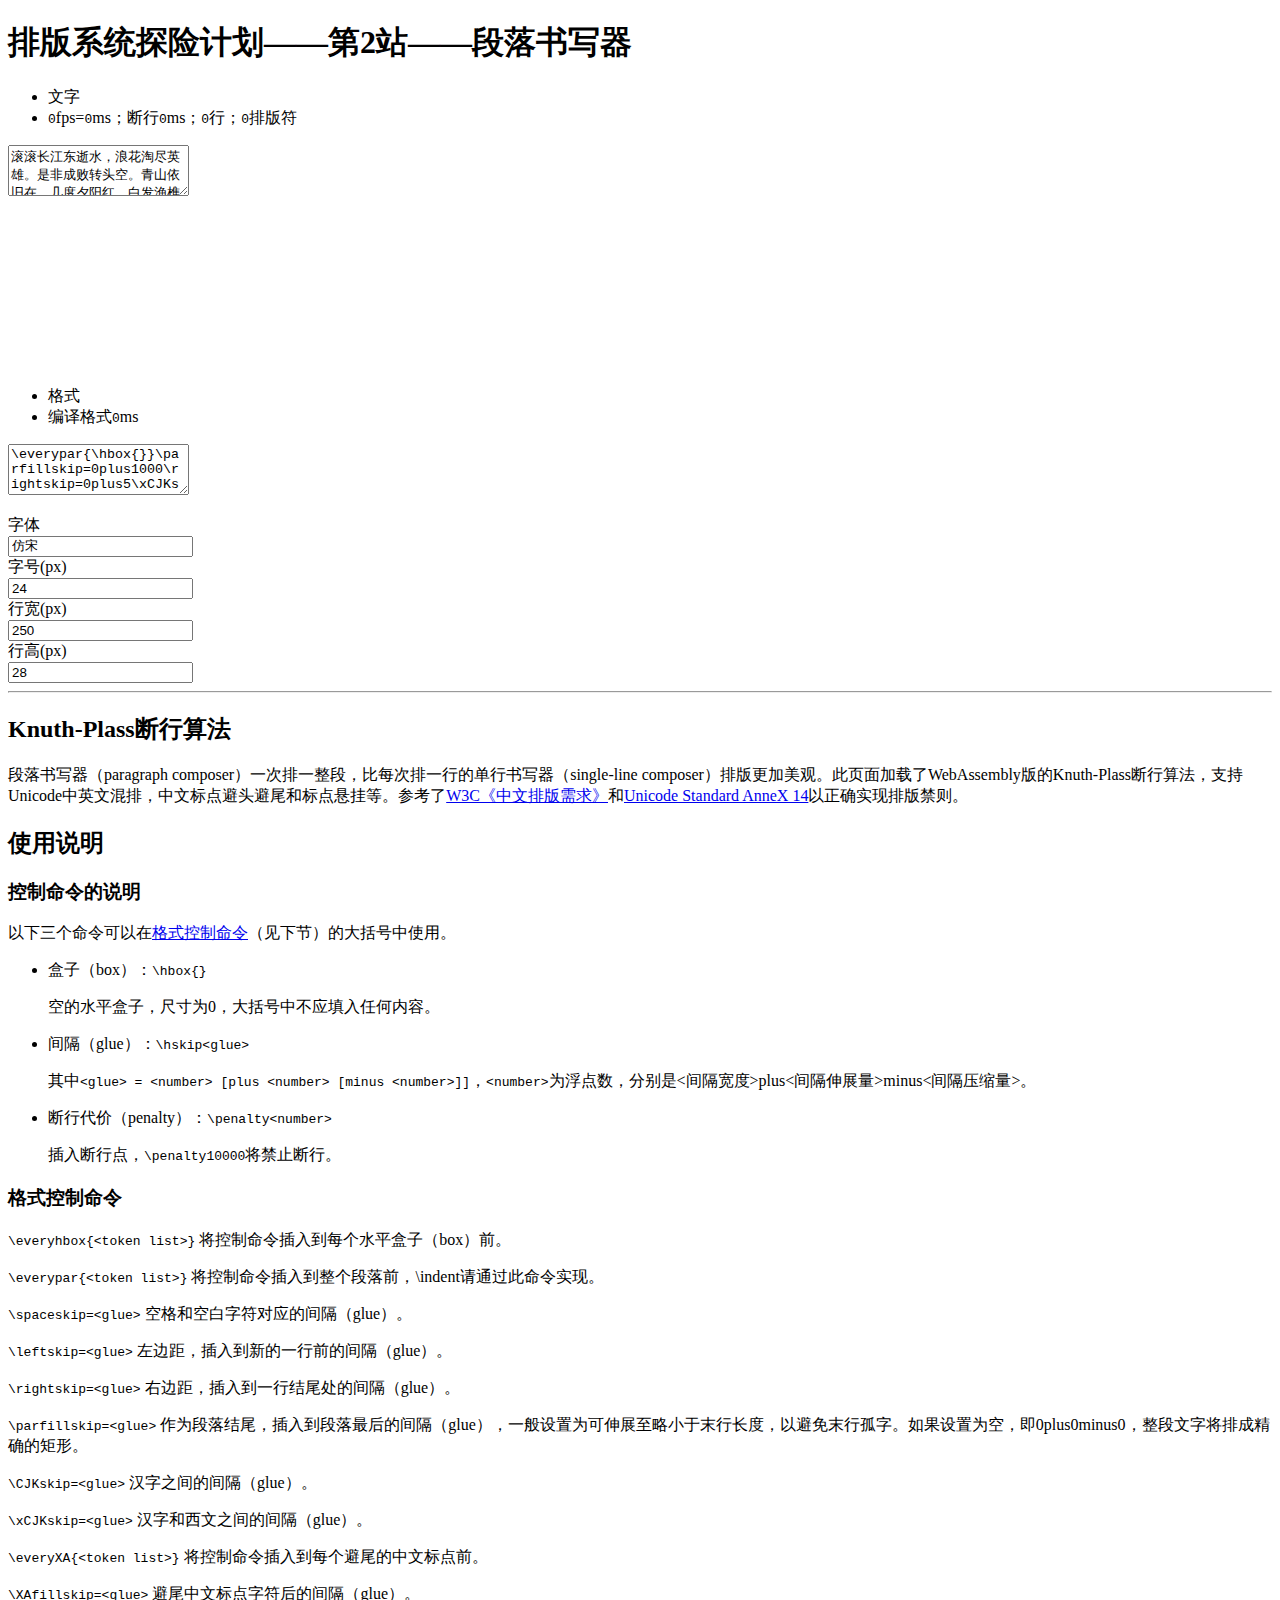
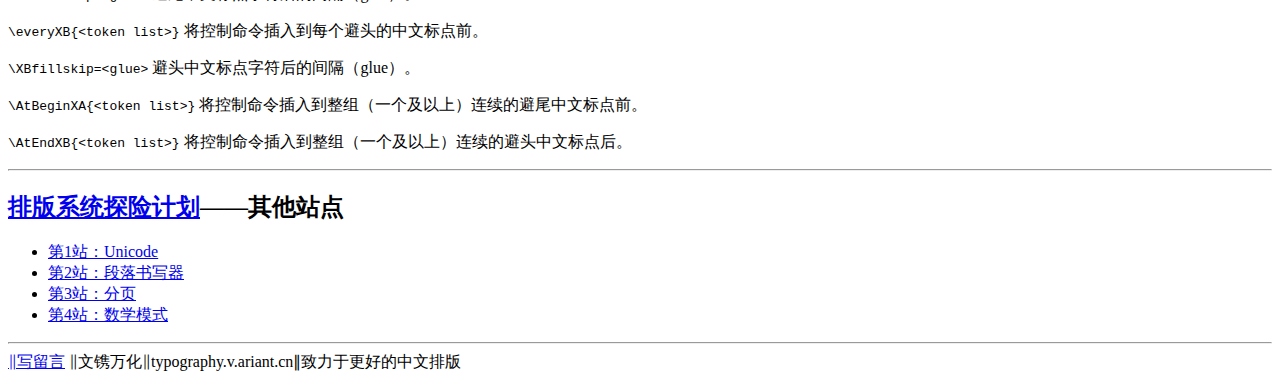
==== exp2parcomposer.html @ dc02a3df "exp2parcomposer" ====
<!DOCTYPE html>
<html>
<meta http-equiv="Content-Type" content="text/html; charset=utf-8">
<meta name="viewport" content="width=device-width, initial-scale=1.0">
<link rel="stylesheet" type="text/css" href="https://cdn.staticfile.org/twitter-bootstrap/4.4.1/css/bootstrap.min.css">
<link rel="stylesheet" type="text/css" href="https://deliver.inv.ariant.cn/assets/css/exp2parcomposer.min.css">
<title>排版探险：段落书写器</title>
<header class="m-3">
	<h1 class="p-4 mb-3 shadow">排版系统探险计划——第2站——段落书写器</h1>
</header>
<section class="m-3">
	<div class="card mb-3">
		<div class="card-header">
			<ul class="nav nav-pills card-header-pills">
				<li class="nav-item">
					<span class="nav-link btn-secondary">文字</span>
				</li>
				<li class="nav-item">
					<div title="点击刷新排版" class="nav-link" id="start-composer"><code id="timer-fps">0</code>fps=<code
							id="timer-ttl">0</code>ms；断行<code id="timer-cmp">0</code>ms；<code
							id="memstat-lines">0</code>行；<code id="memstat-hlist">0</code>排版符</span><span
							id="warning-container" class="text-danger ml-2"></span>

				</li>
			</ul>
		</div>
		<div class="card-body">
			<p><textarea name="text-box" class="form-control" id="par-input"
					rows="3">滚滚长江东逝水，浪花淘尽英雄。是非成败转头空。青山依旧在，几度夕阳红。白发渔樵江渚上，惯看秋月春风。一壶浊酒喜相逢。古今多少事，都付笑谈中。Lorem ipsum dolor sit amet, consectetur adipiscing elit, sed do eiusmod tempor incididunt ut labore et dolore magna aliqua. Ut enim ad minim veniam, quis nostrud exercitation ullamco laboris nisi ut aliquip ex ea commodo consequat. Duis aute irure dolor in reprehenderit in voluptate velit esse cillum dolore eu fugiat nulla pariatur. Excepteur sint occaecat cupidatat non proident, sunt in culpa qui officia deserunt mollit anim id est laborum.</textarea>
			</p>
		</div>
	</div>

<section name="printoutput" id="print-container" class="rounded shadow">
	<canvas id="composer-canvas"></canvas>
</section>
</section>
<section class="m-3">
	<div class="card mb-3">
		<div class="card-header">
			<ul class="nav nav-pills card-header-pills">
				<li class="nav-item">
					<span class="nav-link btn-secondary">格式</span>
				</li>
				<li class="nav-item">
					<span class="nav-link">编译格式<code id="timer-fmt">0</code>ms</span>
				</li>
			</ul>
		</div>
		<div class="card-body">
			<p><textarea name="format-box" class="form-control" id="format-input"
					rows="3">\everypar{\hbox{}}\parfillskip=0plus1000\rightskip=0plus5\xCJKskip=8plus5minus2\spaceskip=12plus10minus1\XBfillskip=0plus0minus12\AtEndXB{\penalty10000\hskip-12\penalty0\hskip12}\everyXA{\hskip0plus0minus12}\AtBeginXA{\penalty10000\hskip4\hbox{}\penalty10000\hskip-4}</textarea>
			</p>
			<div class="input-group mb-3">
				<div class="input-group-prepend">
					<span class="input-group-text" id="basic-addon1">字体</span>
				</div>
				<input type="text" class="form-control" value="仿宋" id="fontname-input">
				<div class="input-group-prepend">
					<span class="input-group-text" id="basic-addon1">字号(px)</span>
				</div>
				<input type="number" class="form-control" value="24" id="fontsize-input">
			</div>
			<div class="input-group mb-3">
				<div class="input-group-prepend">
					<span class="input-group-text" id="basic-addon1">行宽(px)</span>
				</div>
				<input type="number" class="form-control" value="250" id="linewidth-input">
				<div class="input-group-prepend">
					<span class="input-group-text" id="basic-addon1">行高(px)</span>
				</div>
				<input type="number" class="form-control" placeholder="NNN px" value="28" id="lineheight-input">
			</div>
		</div>
	</div>
</section>
<hr>
<section class="m-3">
	<h2 id="intro" class="p-4 mb-3 shadow">Knuth-Plass断行算法</h2>
	<p>段落书写器（paragraph composer）一次排一整段，比每次排一行的单行书写器（single-line
		composer）排版更加美观。此页面加载了WebAssembly版的Knuth-Plass断行算法，支持Unicode中英文混排，中文标点避头避尾和标点悬挂等。参考了<a
			href="http://www.w3.org/TR/clreq/">W3C《中文排版需求》</a>和<a href="https://www.unicode.org/reports/tr14/">Unicode
			Standard AnneX 14</a>以正确实现排版禁则。</p>
	<h2 id="manual" class="p-4 mb-3 shadow">使用说明</h2>
	<h3 id="primitives-intro">控制命令的说明</h3>
	<p>以下三个命令可以在<a href="#controlseq-intro">格式控制命令</a>（见下节）的大括号中使用。</p>
	<ul>
		<li>
			<p>盒子（box）：<code>\hbox{}</code></p>
			<p>空的水平盒子，尺寸为0，大括号中不应填入任何内容。</p>
		</li>
		<li>
			<p>间隔（glue）：<code>\hskip&lt;glue&gt;</code></p>
			<p>其中<code>&lt;glue&gt; = &lt;number&gt; [plus &lt;number&gt; [minus &lt;number&gt;]]</code>，<code>&lt;number&gt;</code>为浮点数，分别是&lt;间隔宽度&gt;plus&lt;间隔伸展量&gt;minus&lt;间隔压缩量&gt;。
			</p>
		</li>
		<li>
			<p>断行代价（penalty）：<code>\penalty&lt;number&gt;</code></p>
			<p>插入断行点，<code>\penalty10000</code>将禁止断行。</p>
		</li>
	</ul>
	<h3 id="controlseq-intro">格式控制命令</h3>
	<p><code>\everyhbox{&lt;token list&gt;}</code> 将控制命令插入到每个水平盒子（box）前。</p>
	<p><code>\everypar{&lt;token list&gt;}</code> 将控制命令插入到整个段落前，\indent请通过此命令实现。</p>
	<p><code>\spaceskip=&lt;glue&gt;</code> 空格和空白字符对应的间隔（glue）。</p>
	<p><code>\leftskip=&lt;glue&gt;</code> 左边距，插入到新的一行前的间隔（glue）。</p>
	<p><code>\rightskip=&lt;glue&gt;</code> 右边距，插入到一行结尾处的间隔（glue）。</p>
	<p><code>\parfillskip=&lt;glue&gt;</code>
		作为段落结尾，插入到段落最后的间隔（glue），一般设置为可伸展至略小于末行长度，以避免末行孤字。如果设置为空，即0plus0minus0，整段文字将排成精确的矩形。</p>
	<p><code>\CJKskip=&lt;glue&gt;</code> 汉字之间的间隔（glue）。</p>
	<p><code>\xCJKskip=&lt;glue&gt;</code> 汉字和西文之间的间隔（glue）。</p>
	<p><code>\everyXA{&lt;token list&gt;}</code> 将控制命令插入到每个避尾的中文标点前。</p>
	<p><code>\XAfillskip=&lt;glue&gt;</code> 避尾中文标点字符后的间隔（glue）。</p>
	<p><code>\everyXB{&lt;token list&gt;}</code> 将控制命令插入到每个避头的中文标点前。</p>
	<p><code>\XBfillskip=&lt;glue&gt;</code> 避头中文标点字符后的间隔（glue）。</p>
	<p><code>\AtBeginXA{&lt;token list&gt;}</code> 将控制命令插入到整组（一个及以上）连续的避尾中文标点前。</p>
	<p><code>\AtEndXB{&lt;token list&gt;}</code> 将控制命令插入到整组（一个及以上）连续的避头中文标点后。</p>
	<hr>
	<h2 id="intro" class="p-4 mb-3 shadow"><a href="/">排版系统探险计划</a>——其他站点</h2>
	<ul>
		<li><a href="exp1unicode.html">第1站：Unicode</a></li>
		<li><a href="exp2parcomposer.html">第2站：段落书写器</a></li>
		<li><a href="exp3pagination.html">第3站：分页</a></li>
		<li><a href="exp4mathmode.html">第4站：数学模式</a></li>
	</ul>
	<hr>
</section>
<footer class="m-3">
	<span class="m-3"><a href="https://jinshuju.net/f/Fgg9o7" target="_blank">∥写留言</a></span>
	<span class="m-3">∥文镌万化∥typography.v.ariant.cn∥致力于更好的中文排版</span>
	<!-- 留言板 -->
	<span style="visibility: hidden;">
	<script type="text/javascript" src="https://s4.cnzz.com/z_stat.php?id=1277931924&web_id=1277931924"></script>
</span>
</footer>
<script src="https://deliver.inv.ariant.cn/assets/js/exp2parcomposer.min.js"></script>

</html>
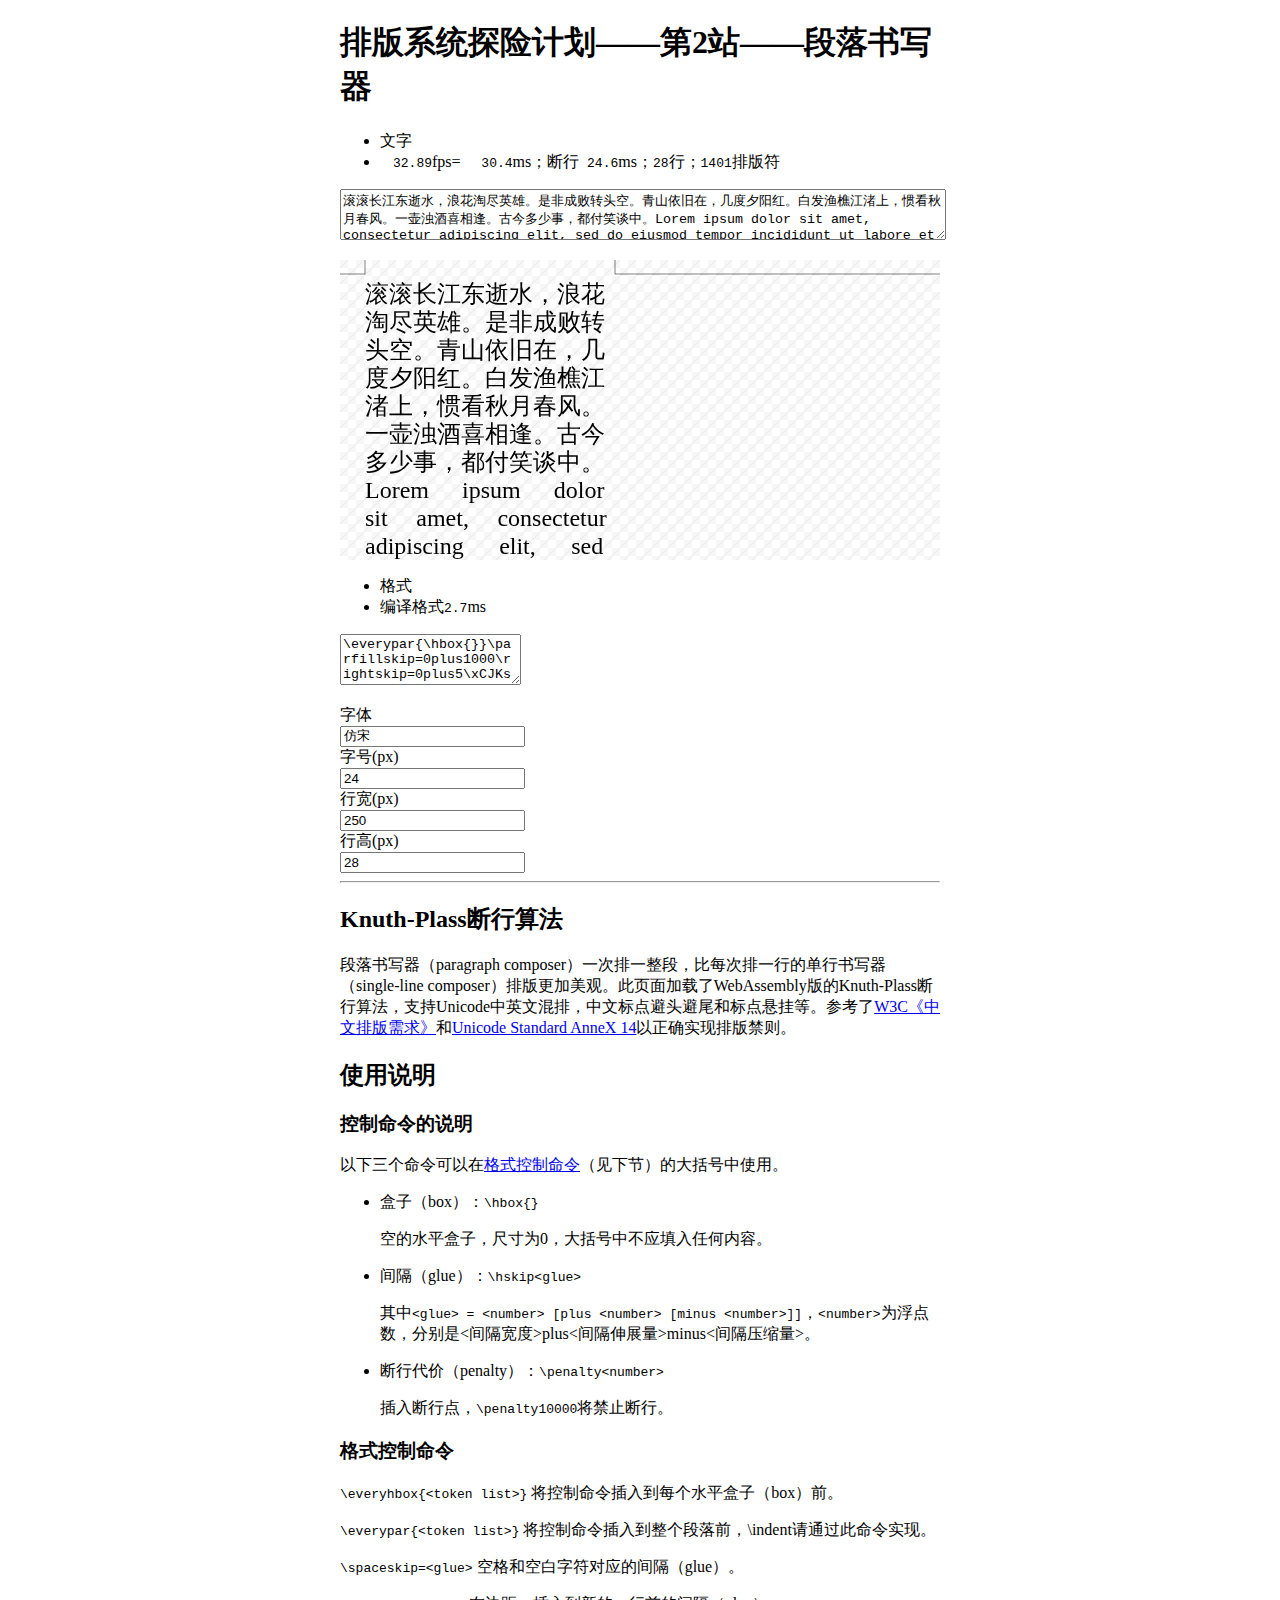
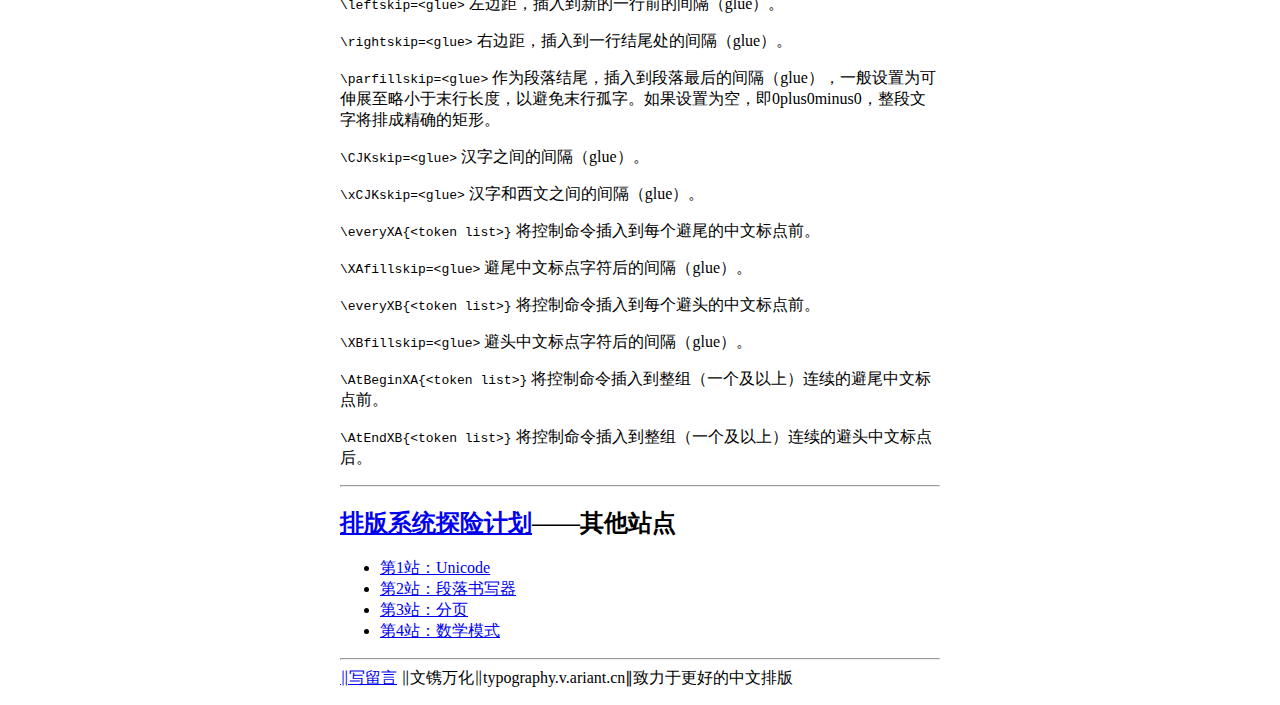
==== commit 2f5059ac: "Use local wasm" ====
--- a/exp2parcomposer.html
+++ b/exp2parcomposer.html
@@ -3,7 +3,7 @@
 <meta http-equiv="Content-Type" content="text/html; charset=utf-8">
 <meta name="viewport" content="width=device-width, initial-scale=1.0">
 <link rel="stylesheet" type="text/css" href="https://cdn.staticfile.org/twitter-bootstrap/4.4.1/css/bootstrap.min.css">
-<link rel="stylesheet" type="text/css" href="https://deliver.inv.ariant.cn/assets/css/exp2parcomposer.min.css">
+<link rel="stylesheet" type="text/css" href="exp2parcomposer.css">
 <title>排版探险：段落书写器</title>
 <header class="m-3">
 	<h1 class="p-4 mb-3 shadow">排版系统探险计划——第2站——段落书写器</h1>
@@ -126,13 +126,13 @@
 	<hr>
 </section>
 <footer class="m-3">
-	<span class="m-3"><a href="https://jinshuju.net/f/Fgg9o7" target="_blank">∥写留言</a></span>
+	<span class="m-3"><a href="https://docs.qq.com/doc/DR0dFd3NBQ0RmRldJ" target="_blank">∥写留言</a></span>
 	<span class="m-3">∥文镌万化∥typography.v.ariant.cn∥致力于更好的中文排版</span>
 	<!-- 留言板 -->
 	<span style="visibility: hidden;">
 	<script type="text/javascript" src="https://s4.cnzz.com/z_stat.php?id=1277931924&web_id=1277931924"></script>
 </span>
 </footer>
-<script src="https://deliver.inv.ariant.cn/assets/js/exp2parcomposer.min.js"></script>
+<script src="exp2parcomposer.js"></script>
 
 </html>--- a/exp2parcomposer.css
+++ b/exp2parcomposer.css
@@ -0,0 +1,29 @@
+body{
+	max-width: 600px;
+	margin:1em auto;
+}
+canvas{
+	background-image: url("[data-uri]");
+	background-repeat: repeat;
+}
+#par-input{
+	width:100%;
+}
+#print-container{
+	max-height: 300px;
+    overflow-y: scroll;
+    overflow-x: hidden;
+}
+#memstat-container{
+	text-align: right;
+}
+#timer-fps,#timer-ttl,#timer-cmp,#memstat-lines,#memstat-hlist{
+	display: inline-block;
+    text-align: right;
+}
+#timer-fps,#timer-ttl{
+	min-width: 4em;
+}
+#timer-cmp{
+	min-width: 3em;
+}